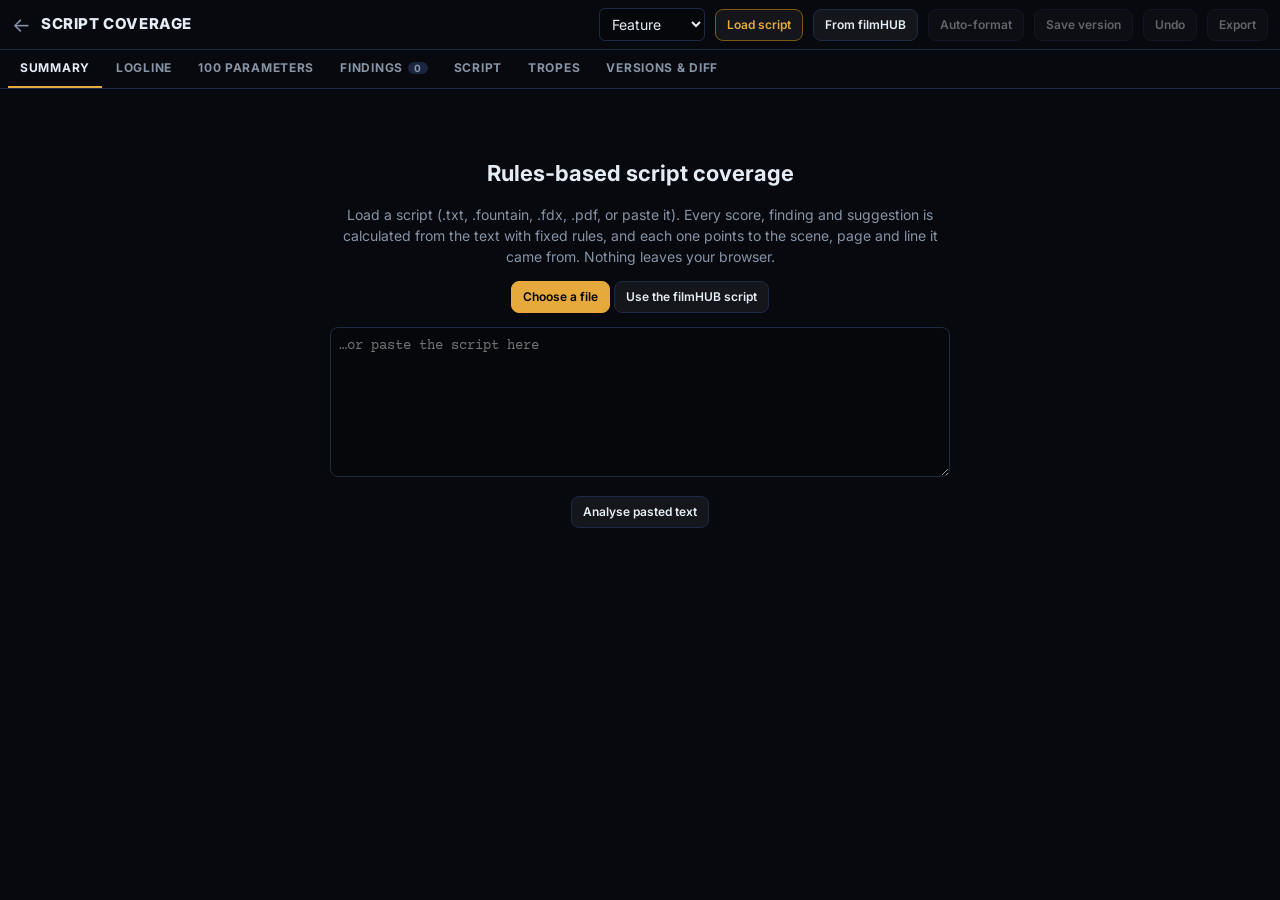
==== coverage.html @ 00e386cb "Coverage: auto-format a whole script from its markers, with preview and consistency check" ====
<!DOCTYPE html>
<html lang="en">
<head>
<meta charset="utf-8">
<meta name="viewport" content="width=device-width,initial-scale=1">
<title>Script Coverage</title>
<link rel="icon" type="image/svg+xml" href="favicon.svg">
<link rel="manifest" href="manifest.webmanifest"><meta name="theme-color" content="#05070B">
<link href="https://fonts.googleapis.com/css2?family=Courier+Prime:wght@400;700&family=IBM+Plex+Mono:wght@400;500;700&family=Inter:wght@400;500;600;700;800&display=swap" rel="stylesheet">
<style>
:root{--bg:#07090F;--p1:#0E1320;--p2:#131A2B;--line:#1F2A42;--tx:#E6ECF5;--mu:#8794A6;--ac:#E5A93C;--gd:#4ADE80;--bd:#F87171;--wn:#FBBF24;--bl:#60A5FA;--pu:#A78BFA}
*{box-sizing:border-box}html,body{margin:0;height:100%}
body{background:var(--bg);color:var(--tx);font:14px/1.5 Inter,system-ui,sans-serif;display:flex;flex-direction:column}
.mono{font-family:'IBM Plex Mono',monospace}
button,select,input,textarea{font:inherit;color:inherit}
header{display:flex;align-items:center;gap:10px;padding:8px 12px;border-bottom:1px solid var(--line);flex-wrap:wrap}
header a.back{color:var(--mu);text-decoration:none;font-size:20px;line-height:1}
header h1{font-size:15px;margin:0;font-weight:800;letter-spacing:.04em;text-transform:uppercase}
header h1 small{color:var(--mu);font-weight:500;margin-left:6px;text-transform:none;letter-spacing:0}
.sp{flex:1}
.btn{background:rgba(255,255,255,.05);border:1px solid var(--line);border-radius:8px;padding:6px 11px;cursor:pointer;font-size:12px;font-weight:600;white-space:nowrap}
.btn:hover{border-color:#34436a}.btn.g{border-color:#7a5a16;color:var(--ac)}.btn.p{background:var(--ac);color:#000;border-color:var(--ac)}.btn.sm{padding:3px 8px;font-size:11px}.btn:disabled{opacity:.4;cursor:default}
nav.tabs{display:flex;gap:2px;padding:0 8px;border-bottom:1px solid var(--line);overflow-x:auto;flex:0 0 auto}
nav.tabs button{background:none;border:0;border-bottom:2px solid transparent;padding:9px 12px;color:var(--mu);font-weight:700;font-size:12px;letter-spacing:.06em;text-transform:uppercase;cursor:pointer;white-space:nowrap}
nav.tabs button.on{color:var(--tx);border-color:var(--ac)}
nav.tabs .n{background:#1b2540;border-radius:9px;padding:0 6px;margin-left:5px;font-size:10px}
main{flex:1;min-height:0;overflow:auto;padding:14px;position:relative}
.wrap{max-width:1100px;margin:0 auto}
.card{background:var(--p1);border:1px solid var(--line);border-radius:12px;padding:14px;margin-bottom:12px}
.card h2{margin:0 0 8px;font-size:12px;letter-spacing:.12em;text-transform:uppercase;color:var(--mu)}
.card h3{margin:12px 0 4px;font-size:13px}
.grid2{display:grid;grid-template-columns:repeat(auto-fit,minmax(300px,1fr));gap:12px}
.big{font-size:64px;font-weight:900;line-height:1}
.chip{display:inline-block;border-radius:6px;padding:1px 7px;font-size:11px;font-weight:700;font-family:'IBM Plex Mono',monospace;background:#1b2540}
.sc{display:inline-block;min-width:34px;text-align:center;border-radius:6px;padding:1px 6px;font:700 12px 'IBM Plex Mono',monospace;color:#000}
.bar{height:8px;border-radius:4px;background:#1b2540;overflow:hidden;margin:4px 0}.bar i{display:block;height:100%}
.cat{display:grid;grid-template-columns:90px 1fr 38px;gap:8px;align-items:center;font-size:13px}
.cite{display:inline-block;margin:2px 4px 2px 0;padding:2px 8px;border:1px solid var(--line);border-radius:14px;background:#0a0f1c;color:var(--bl);font-size:11.5px;cursor:pointer;max-width:100%;text-align:left}
.cite:hover{border-color:var(--bl);background:#0f1730}
.cite b{font-family:'IBM Plex Mono',monospace;color:var(--ac);margin-right:5px}
.mu{color:var(--mu)}.sm{font-size:12px}
.row{padding:8px 0;border-top:1px solid var(--line)}.row:first-child{border:0}
.tip{border-left:3px solid var(--ac);padding:2px 0 2px 9px;margin:5px 0;color:#cbd5e1;font-size:13px}
.pill{display:inline-block;font-size:10px;font-weight:800;letter-spacing:.08em;text-transform:uppercase;border-radius:4px;padding:1px 6px;margin-right:6px}
.pill.fix{background:#14532d;color:#86efac}.pill.warn{background:#713f12;color:#fde68a}.pill.note{background:#1e3a5f;color:#bfdbfe}.pill.trope{background:#4c1d95;color:#ddd6fe}
.filters{display:flex;gap:6px;flex-wrap:wrap;margin-bottom:10px}
.filters button{background:#0E1320;border:1px solid var(--line);border-radius:14px;padding:3px 11px;font-size:12px;cursor:pointer}.filters button.on{background:var(--ac);color:#000;border-color:var(--ac)}
/* script view */
.sv{display:grid;grid-template-columns:200px minmax(0,1fr) 340px;gap:12px;height:100%}
.sv>div{min-height:0;overflow:auto}
.nav .it{display:block;width:100%;text-align:left;background:none;border:0;border-bottom:1px solid #151d33;padding:5px 6px;cursor:pointer;font-size:11px;color:var(--mu)}
.nav .it:hover,.nav .it.on{color:var(--tx);background:#0E1320}.nav .it b{color:var(--ac);font-family:'IBM Plex Mono',monospace;margin-right:5px}
.page{background:#0b0f19;border:1px solid var(--line);border-radius:8px;padding:18px 14px;font-family:'Courier Prime',monospace;font-size:13px;line-height:1.45}
.ln{padding:1px 4px;border-radius:3px;cursor:pointer;position:relative;white-space:pre-wrap;overflow-wrap:anywhere}
.ln:hover{background:#121a2e}
.ln.scn{font-weight:700;text-transform:uppercase;margin-top:16px}
.ln.chr{margin-left:34%;font-weight:700;text-transform:uppercase;margin-top:9px}
.ln.par{margin-left:26%;color:#9CA3AF;font-style:italic}.ln.dlg{margin:0 14% 0 20%}.ln.trn{text-align:right;font-weight:700;margin-top:8px}.ln.pbk{margin-top:9px}
.ln.i-fix{box-shadow:inset 3px 0 #4ade80}.ln.i-warn{box-shadow:inset 3px 0 #fbbf24}.ln.i-note{box-shadow:inset 3px 0 #60a5fa}.ln.i-trope{box-shadow:inset 3px 0 #a78bfa}
.ln.sel{background:#3a2d0b!important;outline:1px solid var(--ac)}
.ln .pg{position:absolute;right:2px;top:0;font:10px 'IBM Plex Mono',monospace;color:#3d4a68}
.panel{background:var(--p1);border:1px solid var(--line);border-radius:10px;padding:12px}
.panel h3{margin:0 0 4px}
textarea.ed{width:100%;min-height:70px;background:#05070B;border:1px solid var(--line);border-radius:6px;padding:7px;font-family:'Courier Prime',monospace;font-size:13px}
input.tx,select.tx{background:#05070B;border:1px solid var(--line);border-radius:6px;padding:6px 8px;width:100%}
.sug{border:1px solid var(--line);border-radius:8px;padding:8px;margin:6px 0;background:#0a0f1c}
.sug .pv{font:12px 'Courier Prime',monospace;margin:4px 0;color:#cbd5e1;white-space:pre-wrap}
del{background:#4c1519;color:#fecaca;text-decoration:line-through}ins{background:#14391f;color:#bbf7d0;text-decoration:none}
.dh{border:1px solid var(--line);border-radius:8px;margin:6px 0;background:#0a0f1c}.dh summary{cursor:pointer;padding:6px 10px;font-size:12px}
.dl2{font:12px 'Courier Prime',monospace;padding:1px 10px;white-space:pre-wrap}.dl2.a{background:#10301b}.dl2.r{background:#35161a}
.modal{position:fixed;inset:0;background:rgba(0,0,0,.65);z-index:60;display:flex;align-items:center;justify-content:center;padding:14px}.modal>div{background:var(--p1);border:1px solid var(--line);border-radius:12px;max-width:760px;width:100%;max-height:88vh;overflow:auto;padding:16px}
.toast{position:fixed;bottom:16px;left:50%;transform:translateX(-50%);background:#111827;border:1px solid var(--ac);padding:8px 14px;border-radius:8px;z-index:50;display:none}
.empty{max-width:620px;margin:6vh auto;text-align:center}
.empty textarea{width:100%;height:150px;background:#05070B;border:1px solid var(--line);border-radius:8px;padding:8px;font-family:'Courier Prime',monospace}
@media(max-width:1000px){.sv{grid-template-columns:minmax(0,1fr);height:auto}.sv>div{overflow:visible}.nav{display:none}.panel{position:sticky;bottom:0;max-height:55vh;overflow:auto;z-index:5}}
@media print{header,nav.tabs,.noprint{display:none!important}body{background:#fff;color:#000;display:block}main{overflow:visible}.card,.panel{background:#fff;border-color:#bbb}.mu{color:#555}}
</style>
</head>
<body>
<header>
  <a class="back" href="filmhub.html" title="Back to filmHUB">&#8592;</a>
  <h1>Script Coverage <small id="hTitle"></small></h1>
  <span class="sp"></span>
  <select id="fmtSel" class="tx" style="width:auto" title="Format for page-count and structure checks"><option value="FEATURE">Feature</option><option value="PILOT">TV pilot</option><option value="TV60">TV 60 min</option><option value="TV30">TV 30 min</option><option value="SHORT">Short</option></select>
  <button class="btn g" id="bLoad">Load script</button>
  <button class="btn" id="bHub">From filmHUB</button>
  <button class="btn" id="bFmt" disabled>Auto-format</button>
  <button class="btn" id="bSave" disabled>Save version</button>
  <button class="btn" id="bUndo" disabled>Undo</button>
  <button class="btn" id="bExp" disabled>Export</button>
  <input type="file" id="fIn" accept=".txt,.fountain,.fdx,.pdf,.json,.html,.htm" style="display:none">
</header>
<nav class="tabs" id="tabs"></nav>
<main id="main"></main>
<div class="toast" id="toast"></div>
<script src="lib/autotag.js"></script>
<script src="lib/screenplay.js"></script>
<script src="lib/cov-core.js"></script>
<script src="lib/cov-measures.js"></script>
<script src="lib/cov-tropes.js"></script>
<script src="lib/cov-params.js"></script>
<script src="lib/cov-report.js"></script>
<script src="lib/cov-diff.js"></script>
<script>
(function(){
'use strict';
var C=window.PHCov,U=C.util,$=function(i){return document.getElementById(i)};
var S={raw:'',R:null,tab:'summary',undo:[],versions:[],sel:null,sIdx:null,filter:{cat:'All',sev:'All'},dismissed:{},notes:[],diff:null,cmp:null,vA:'',vB:'',base:null};
var TABS=[['summary','Summary'],['logline','Logline'],['params','100 Parameters'],['findings','Findings'],['script','Script'],['tropes','Tropes'],['versions','Versions & diff']];
function esc(s){return String(s==null?'':s).replace(/[&<>"]/g,function(c){return {'&':'&amp;','<':'&lt;','>':'&gt;','"':'&quot;'}[c]})}
function toast(t){var e=$('toast');e.textContent=t;e.style.display='block';clearTimeout(toast.t);toast.t=setTimeout(function(){e.style.display='none'},2600)}
function col(s){if(s==null)return'#3d4a68';return s>=8?'#4ADE80':s>=7?'#A3E635':s>=6?'#FBBF24':s>=4?'#FB923C':'#F87171'}
function chip(s){return '<span class="sc" style="background:'+col(s)+'">'+(s==null?'n/a':(+s).toFixed(1))+'</span>'}
function ask(t){return window.prompt(t)}

/* ---------- storage: IndexedDB with in-memory fallback ---------- */
var DB=null,MEM=[];
function dbOpen(){return new Promise(function(res){try{var r=indexedDB.open('prohub_cov_v1',1);r.onupgradeneeded=function(){r.result.createObjectStore('v',{keyPath:'id'})};r.onsuccess=function(){DB=r.result;res()};r.onerror=function(){res()}}catch(e){res()}})}
function dbAll(){return new Promise(function(res){if(!DB)return res(MEM.slice());try{var q=DB.transaction('v').objectStore('v').getAll();q.onsuccess=function(){res(q.result||[])};q.onerror=function(){res([])}}catch(e){res([])}})}
function dbPut(o){return new Promise(function(res){if(!DB){MEM=MEM.filter(function(x){return x.id!==o.id}).concat([o]);return res()}try{var t=DB.transaction('v','readwrite');t.objectStore('v').put(o);t.oncomplete=res;t.onerror=res}catch(e){res()}})}
function dbDel(id){return new Promise(function(res){if(!DB){MEM=MEM.filter(function(x){return x.id!==id});return res()}try{var t=DB.transaction('v','readwrite');t.objectStore('v').delete(id);t.oncomplete=res;t.onerror=res}catch(e){res()}})}
function loadVersions(){return dbAll().then(function(a){S.versions=a.sort(function(x,y){return x.ts-y.ts});})}

/* ---------- running the analysis ---------- */
function analyze(raw,keepTab){
  S.raw=raw;$('main').innerHTML='<div class="empty mu">Reading the script…</div>';
  return new Promise(function(res){setTimeout(function(){
    try{S.R=C.analyze(raw,{format:$('fmtSel').value});}catch(e){console.error(e);$('main').innerHTML='<div class="empty"><b>Could not read this script.</b><div class="mu sm">'+esc(e.message)+'</div></div>';return res();}
    S.sel=null;S.sIdx=null;
    $('hTitle').textContent=S.R.m.meta.title||'';
    ['bSave','bExp','bFmt'].forEach(function(i){$(i).disabled=false});$('bUndo').disabled=!S.undo.length;
    tabs();render();res();
  },30)});
}
function tabs(){
  var R=S.R,nf=R?R.issues.filter(function(i){return i.sev!=='trope'&&!S.dismissed[key(i)]}).length:0;
  $('tabs').innerHTML=TABS.map(function(t){var n=t[0]==='findings'?'<span class="n">'+nf+'</span>':t[0]==='versions'&&S.versions.length?'<span class="n">'+S.versions.length+'</span>':'';return '<button data-t="'+t[0]+'" class="'+(S.tab===t[0]?'on':'')+'">'+t[1]+n+'</button>'}).join('');
  [].forEach.call($('tabs').querySelectorAll('button'),function(b){b.onclick=function(){S.tab=b.getAttribute('data-t');tabs();render()}});
}
function key(i){return i.rule+'|'+i.li+'|'+(i.q||'').slice(0,30)}

/* ---------- citations ---------- */
function locate(c){
  var m=S.R.m;if(c.li!=null&&m.lines[c.li])return c.li;
  var q=String(c.q||'').toLowerCase().replace(/[“”"]/g,'').replace(/…/g,'').slice(0,28).trim();
  var sc=c.si!=null?m.scenes[c.si]:null,pool=sc?sc.lines:m.lines;
  if(q.length>5)for(var i=0;i<pool.length;i++){if(pool[i].text.toLowerCase().indexOf(q)>=0)return pool[i].i}
  return sc&&sc.hli!=null?sc.hli:null;
}
function citeHtml(c,idx){
  var q=String(c.q||'');return '<button class="cite" data-c="'+idx+'"><b>Sc '+esc(c.sc)+' · p.'+esc(c.pg)+'</b>'+(q?'“'+esc(q.length>90?q.slice(0,88)+'…':q)+'”':'')+'</button>';
}
var CITES=[];
function cites(list){return (list||[]).map(function(c){CITES.push(c);return citeHtml(c,CITES.length-1)}).join('')}
function wireCites(root){[].forEach.call(root.querySelectorAll('.cite'),function(b){b.onclick=function(){var c=CITES[+b.getAttribute('data-c')];if(c.__issue)return goIssue(c.__issue);goto(locate(c),null,c)}})}

/* ---------- render dispatch ---------- */
function render(){
  CITES=[];var R=S.R,main=$('main');
  if(!R){main.innerHTML=emptyHtml();wireEmpty();return}
  main.style.padding=S.tab==='script'?'10px':'14px';
  var h='<div class="wrap">';
  ({summary:sSummary,logline:sLogline,params:sParams,findings:sFindings,script:sScript,tropes:sTropes,versions:sVersions})[S.tab](main);
  wireCites(main);
}
function emptyHtml(){return '<div class="empty"><h2 style="font-size:22px;margin:0 0 6px">Rules-based script coverage</h2><p class="mu">Load a script (.txt, .fountain, .fdx, .pdf, or paste it). Every score, finding and suggestion is calculated from the text with fixed rules, and each one points to the scene, page and line it came from. Nothing leaves your browser.</p><p><button class="btn p" id="eLoad">Choose a file</button> <button class="btn" id="eHub">Use the filmHUB script</button></p><textarea id="ePaste" placeholder="…or paste the script here"></textarea><p><button class="btn" id="ePasteGo">Analyse pasted text</button></p></div>'}
function wireEmpty(){var a=$('eLoad');if(!a)return;a.onclick=function(){$('fIn').click()};$('eHub').onclick=fromHub;$('ePasteGo').onclick=function(){var t=$('ePaste').value;if(t.trim().length<200)return toast('Paste more of the script first');S.undo=[];analyze(t)}}

/* ---------- SUMMARY ---------- */
function sSummary(main){
  var R=S.R,m=R.m,st=R.stats,h='<div class="wrap">';
  h+='<div class="card"><div class="grid2"><div><div class="mu sm mono">OVERALL (1–10)</div><div class="big" style="color:'+col(R.overall)+'">'+R.overall.toFixed(1)+'</div><div style="font-size:18px;font-weight:800">'+esc(R.band)+' · '+esc(R.verdict)+'</div><div class="mu sm" style="margin-top:6px">Scored on a 1–10 scale in five categories (the layout borrows the idea of Black List scoring, but the bands and rules here are this tool’s own). Craft, emotional engagement and theme adjust the overall by '+(R.overallParts.mod>=0?'+':'')+R.overallParts.mod+'. Measures are indicative: rules read the page, not the performance.</div></div><div>';
  ['Premise','Plot','Character','Dialogue','Setting'].forEach(function(k){var s=R.cats[k].score;h+='<div class="cat"><span>'+k+'</span><div class="bar"><i style="width:'+(s?s*10:0)+'%;background:'+col(s)+'"></i></div>'+chip(s)+'</div>'});
  h+='<div class="mu sm mono" style="margin-top:8px">'+['CRAFT','EMOT','THEME'].map(function(k){var a=R.axes[k];return a.label+' '+(a.score==null?'n/a':a.score.toFixed(1))}).join(' · ')+'</div></div></div></div>';
  h+='<div class="card"><h2>Overall summary</h2>'+R.summary.map(function(p){return '<p style="margin:0 0 9px">'+esc(p)+'</p>'}).join('')+'<div class="mu sm mono">'+st.pages+' pp · '+st.scenes+' scenes · '+st.speaking+' speaking roles · dialogue '+Math.round(st.dialogueShare*100)+'% · '+st.locations+' locations · night '+Math.round(st.nightShare*100)+'% · interior '+Math.round(st.intShare*100)+'%</div></div>';
  h+='<div class="grid2"><div class="card"><h2>Strengths</h2>'+(R.sw.strengths.map(swHtml).join('')||'<div class="mu">No parameter scored 7.5 or above.</div>')+'</div><div class="card"><h2>Weaknesses</h2>'+(R.sw.weaknesses.map(swHtml).join('')||'<div class="mu">No parameter scored 5.5 or below.</div>')+'</div></div>';
  h+='<div class="card"><h2>Layered notes by category</h2>';
  ['Premise','Plot','Character','Dialogue','Setting'].forEach(function(k){var L=R.layers[k];h+='<h3>'+k+' '+chip(L.score)+'</h3>';
    L.observe.forEach(function(t){h+='<div class="sm" style="margin:3px 0">• '+esc(t)+'</div>'});
    L.works.forEach(function(w){h+='<div class="sm" style="margin:5px 0"><span class="pill fix">works</span><b>'+esc(w.name)+'</b> '+chip(w.s)+' '+esc(w.text)+'<div>'+cites(w.cites)+'</div></div>'});
    L.strains.forEach(function(w){h+='<div class="sm" style="margin:5px 0"><span class="pill warn">strains</span><b>'+esc(w.name)+'</b> '+chip(w.s)+' '+esc(w.text)+'<div>'+cites(w.cites)+'</div></div>'});
    L.tryThis.forEach(function(t){h+='<div class="tip">Try: '+esc(t.text)+'</div>'});});
  h+='</div>';
  if(R.quotes.length)h+='<div class="card"><h2>Lines worth protecting</h2>'+R.quotes.map(function(q){CITES.push({si:q.si,sc:q.sc,pg:q.pg,q:q.txt,li:q.li});return '<button class="cite" data-c="'+(CITES.length-1)+'"><b>'+esc(U.title(q.ch))+' · Sc '+q.sc+'</b>“'+esc(q.txt)+'”</button>'}).join('')+'</div>';
  h+='<div class="card"><h2>Production read</h2><div class="sm">'+esc(R.Q.tier)+' · complexity '+R.Q.score+'/100 · '+R.Q.cast+' speaking roles · night '+Math.round(R.Q.night*100)+'% · exterior '+Math.round(R.Q.ext*100)+'%</div><div class="sm mu" style="margin-top:6px">Content tier (estimate from language, violence and sexual content): <b>'+esc(R.K.tier)+'</b>. '+esc(R.K.note||'')+'</div></div></div>';
  main.innerHTML=h;
}
function swHtml(x){return '<div class="row"><div><b>'+esc(x.name)+'</b> '+chip(x.s)+' <span class="mu sm mono">'+x.id+'</span></div><div class="sm">'+esc(x.ev)+'</div><div>'+cites(x.cites)+'</div>'+(x.advice&&x.s<6?'<div class="tip">'+esc(x.advice)+'</div>':'')+'</div>'}

/* ---------- LOGLINE ---------- */
function sLogline(main){
  var R=S.R,L=R.logline,sl=L.slots,h='<div class="wrap"><div class="card"><h2>Logline suggester</h2><div class="mu sm">Built from what the script actually says: the lead’s introduction, the goal verbs in the lead’s first-half dialogue, the stakes language, and the setting in the headings. Edit any slot and the options rebuild.</div>';
  h+='<div class="grid2" style="margin-top:10px">';
  [['protag','Lead (describe, don’t name)'],['goal','What they must do'],['stakes','What happens if they fail'],['setting','Setting / time'],['opposition','Opposing force']].forEach(function(f){h+='<label class="sm"><span class="mu">'+f[1]+'</span><input class="tx ls" data-k="'+f[0]+'" value="'+esc(sl[f[0]]||'')+'"></label>'});
  h+='</div>';
  if(sl.goalCands&&sl.goalCands.length){h+='<div class="sm mu" style="margin-top:8px">Goals the lead states in act one (click to use, or open the line):</div>';sl.goalCands.forEach(function(g){h+='<button class="btn sm gc" data-g="'+esc(g.ph)+'">'+esc(g.ph)+'</button> <button class="cite" data-c="'+(CITES.push(g.hit)-1)+'"><b>Sc '+g.hit.sc+' · p.'+g.hit.pg+'</b>“'+esc(g.hit.q)+'”</button> '})}
  if(sl.stakesCands&&sl.stakesCands.length){h+='<div class="sm mu" style="margin-top:8px">Stakes language found:</div>';sl.stakesCands.forEach(function(g){h+='<button class="btn sm sk" data-g="'+esc(g.ph)+'">'+esc(g.ph)+'</button> <button class="cite" data-c="'+(CITES.push(g.hit)-1)+'"><b>Sc '+g.hit.sc+' · p.'+g.hit.pg+'</b>“'+esc(g.hit.q)+'”</button> '})}
  h+='</div><div id="llOpts">'+llOpts(L)+'</div>';
  h+='<div class="card"><h2>Check your own logline</h2><textarea class="ed" id="myLL" placeholder="Paste or write a logline to test it against the checklist"></textarea><div id="myChecks"></div></div></div>';
  main.innerHTML=h;
  [].forEach.call(main.querySelectorAll('.ls'),function(i){i.oninput=function(){sl[i.getAttribute('data-k')]=i.value;var r=C.loglineFrom(sl,R.m,R.X);R.logline=r;$('llOpts').innerHTML=llOpts(r);wireLL()}});
  [].forEach.call(main.querySelectorAll('.gc'),function(b){b.onclick=function(){sl.goal=b.getAttribute('data-g');sLogline(main);wireCites(main)}});
  [].forEach.call(main.querySelectorAll('.sk'),function(b){b.onclick=function(){sl.stakes=b.getAttribute('data-g');sLogline(main);wireCites(main)}});
  $('myLL').oninput=function(){var c=C.checkLogline($('myLL').value,R.m,R.X,sl);$('myChecks').innerHTML=checks(c)};wireLL();
}
function checks(c){return '<div style="margin-top:6px">'+c.map(function(x){return '<div class="sm">'+(x.ok?'<span style="color:var(--gd)">✔</span>':'<span style="color:var(--bd)">✘</span>')+' '+esc(x.label)+(x.note?' <span class="mu">— '+esc(x.note)+'</span>':'')+'</div>'}).join('')+'</div>'}
function llOpts(L){return L.options.map(function(o,i){var ok=o.checks||C.checkLogline(o.text,S.R.m,S.R.X,L.slots);return '<div class="card"><span class="pill note">'+esc(o.label)+'</span> <span class="mu sm">'+o.words+' words</span><div style="font-size:16px;margin:6px 0">'+esc(o.text)+'</div>'+checks(ok)+'<button class="btn sm cp" data-i="'+i+'">Copy</button></div>'}).join('')}
function wireLL(){[].forEach.call(document.querySelectorAll('.cp'),function(b){b.onclick=function(){var t=S.R.logline.options[+b.getAttribute('data-i')].text;try{navigator.clipboard.writeText(t);toast('Copied')}catch(e){prompt('Copy:',t)}}})}

/* ---------- PARAMETERS ---------- */
function sParams(main){
  var R=S.R,h='<div class="wrap"><div class="mu sm" style="margin-bottom:8px">All 100 coverage parameters. A score of n/a means the rules cannot measure it from the page (market, rights, or format-specific), and it is left out of every average instead of being given a made-up score. Click a citation to open the line.</div>';
  Object.keys(R.axes).forEach(function(k){var a=R.axes[k];h+='<details class="card" '+(k==='CHAR'||k==='PLOT'?'open':'')+'><summary style="cursor:pointer"><b style="color:'+a.color+'">'+esc(a.label)+'</b> '+chip(a.score)+' <span class="mu sm">'+a.n+' of '+a.of+' measured</span></summary>';
    a.params.forEach(function(p){h+='<div class="row"><div><span class="mu sm mono">'+p.id+'</span> <b>'+esc(p.name)+'</b> '+chip(p.s)+'</div><div class="sm">'+esc(p.ev)+'</div><div>'+cites(p.cites.slice(0,6))+'</div>'+(p.s!=null&&p.s<6.5&&C.advice(p)?'<div class="tip">'+esc(C.advice(p))+'</div>':'')+'</div>'});
    h+='</details>'});
  main.innerHTML=h+'</div>';
}

/* ---------- FINDINGS ---------- */
function sFindings(main){
  var R=S.R,all=R.issues.filter(function(i){return !S.dismissed[key(i)]}),cats=['All'].concat(Object.keys(all.reduce(function(a,i){a[i.cat]=1;return a},{}))),sevs=['All','fix','warn','note','trope'];
  var f=all.filter(function(i){return (S.filter.cat==='All'||i.cat===S.filter.cat)&&(S.filter.sev==='All'||i.sev===S.filter.sev)});
  var h='<div class="wrap"><div class="filters">'+cats.map(function(c){return '<button data-f="cat" data-v="'+esc(c)+'" class="'+(S.filter.cat===c?'on':'')+'">'+esc(c)+(c==='All'?' '+all.length:' '+all.filter(function(i){return i.cat===c}).length)+'</button>'}).join('')+'</div><div class="filters">'+sevs.map(function(c){return '<button data-f="sev" data-v="'+c+'" class="'+(S.filter.sev===c?'on':'')+'">'+({All:'All severities',fix:'Certain fixes',warn:'Should look at',note:'Notes',trope:'Familiar devices'})[c]+'</button>'}).join('')+'<span class="sp"></span>'+(all.some(function(i){return i.sev==='fix'&&i.sug[0]&&i.sug[0].op})?'<button class="btn g" id="applyAll">Apply all certain fixes ('+all.filter(function(i){return i.sev==='fix'&&i.sug[0]&&i.sug[0].op}).length+')</button>':'')+'</div>';
  h+='<div class="mu sm" style="margin-bottom:6px">'+f.length+' shown. Click a finding to open it in the script with suggestions.</div>';
  f.slice(0,400).forEach(function(i){var idx=CITES.push({__issue:i.id})-1;h+='<div class="card" style="padding:9px 12px;cursor:pointer" data-i="'+i.id+'"><span class="pill '+i.sev+'">'+({fix:'fix',warn:'check',note:'note',trope:'device'})[i.sev]+'</span><b>'+esc(i.name)+'</b> <span class="mu sm mono">'+esc(i.rule)+(i.sc!==''?' · Sc '+esc(i.sc):'')+(i.pg?' · p.'+i.pg:'')+'</span><div class="sm">'+esc(i.msg)+'</div>'+(i.q?'<div class="sm mono mu">“'+esc(String(i.q).slice(0,140))+'”</div>':'')+'</div>'});
  if(f.length>400)h+='<div class="mu sm">Showing the first 400. Use the filters to narrow the list.</div>';
  main.innerHTML=h+'</div>';
  [].forEach.call(main.querySelectorAll('[data-f]'),function(b){b.onclick=function(){S.filter[b.getAttribute('data-f')]=b.getAttribute('data-v');render()}});
  [].forEach.call(main.querySelectorAll('[data-i]'),function(b){b.onclick=function(){goIssue(b.getAttribute('data-i'))}});
  var aa=$('applyAll');if(aa)aa.onclick=function(){var ops=all.filter(function(i){return i.sev==='fix'&&i.sug[0]&&i.sug[0].op}).map(function(i){return i.sug[0].op});commit(ops,'Applied '+ops.length+' mechanical fixes')};
}

/* ---------- SCRIPT VIEW ---------- */
var TYC={'scene-heading':'scn',character:'chr',parenthetical:'par',dialogue:'dlg',transition:'trn',action:''};
function sScript(main){
  var R=S.R,m=R.m,byLi={};
  R.issues.forEach(function(i){if(i.li!=null&&!S.dismissed[key(i)]){(byLi[i.li]=byLi[i.li]||[]).push(i)}});S.byLi=byLi;
  var nav='<div class="nav card" style="padding:4px">'+R.sceneIndex.map(function(s){return '<button class="it" data-li="'+(m.scenes[s.idx].hli!=null?m.scenes[s.idx].hli:'')+'"><b>'+esc(s.num)+'</b>'+esc(s.heading)+' <span class="mu">p'+s.pg+'</span></button>'}).join('')+'</div>';
  var rows=m.lines.map(function(l,i){var is=byLi[i],sev=is?(is.some(function(x){return x.sev==='fix'})?'fix':is.some(function(x){return x.sev==='warn'})?'warn':is.some(function(x){return x.sev==='note'})?'note':'trope'):'';
    return '<div class="ln '+(TYC[l.type]||'')+(l.pb&&l.type==='action'?' pbk':'')+(sev?' i-'+sev:'')+(S.sel===i?' sel':'')+'" data-i="'+i+'" id="L'+i+'">'+esc(l.text)+'</div>'}).join('');
  main.innerHTML='<div class="sv">'+nav+'<div id="svc"><div class="page">'+rows+'</div></div><div id="svp"></div></div>';
  [].forEach.call(main.querySelectorAll('.nav .it'),function(b){b.onclick=function(){var li=b.getAttribute('data-li');if(li!=='')goto(+li)}});
  $('svc').onclick=function(e){var t=e.target.closest('.ln');if(t)select(+t.getAttribute('data-i'))};
  if(S.sel!=null)select(S.sel,true);else $('svp').innerHTML='<div class="panel mu sm">Click any line, or any citation or finding anywhere in the report, to see what the rules found and what you could try. Green marks are certain mechanical fixes, amber are things worth a look, blue are notes, purple are familiar devices.</div>';
}
function goto(li,issueId,cite){
  if(li==null){toast('That spot is not a single line; showing the scene');}
  S.cite=cite||null;
  if(S.tab==='script'&&$('svc')&&li!=null){S.sel=li;select(li);return}
  S.sel=li;S.tab='script';tabs();render();
  var e=li!=null&&$('L'+li);if(e)e.scrollIntoView({block:'center'});
}
function goIssue(id){var i=S.R.issues.filter(function(x){return x.id===id})[0];if(!i)return;S.focusIssue=id;goto(i.li)}
function select(li,noScroll){
  S.sel=li;[].forEach.call(document.querySelectorAll('.ln.sel'),function(e){e.classList.remove('sel')});var el=$('L'+li);if(el){el.classList.add('sel');if(!noScroll){var sv=$('svc');if(sv&&sv.scrollHeight>sv.clientHeight+4){var er=el.getBoundingClientRect(),cr=sv.getBoundingClientRect();sv.scrollTop+=er.top-cr.top-sv.clientHeight/3}else el.scrollIntoView({block:'center'})}}
  var R=S.R,m=R.m,l=m.lines[li],is=(S.byLi&&S.byLi[li]||[]).slice();
  if(S.focusIssue){is.sort(function(a,b){return a.id===S.focusIssue?-1:b.id===S.focusIssue?1:0});S.focusIssue=null}
  var sc=null;m.scenes.forEach(function(s){if(s.lines.indexOf(l)>=0)sc=s});
  var h='<div class="panel"><div class="mu sm mono">Line '+(li+1)+(sc?' · Sc '+esc(sc.num)+' · p.'+(Math.floor(sc.pg0)+1):'')+' · '+esc(l.type)+'</div>';
  h+='<h3>Edit this line</h3><textarea class="ed" id="lnEd">'+esc(l.text)+'</textarea><div style="display:flex;gap:6px;margin:5px 0;flex-wrap:wrap"><button class="btn sm p" id="lnSave">Save change</button><button class="btn sm" id="lnDel">Delete line</button><button class="btn sm" id="lnPb">Start new paragraph here</button><button class="btn sm" id="lnNote">Add to writer’s notes</button></div>';
  if(!is.length)h+='<div class="mu sm">No rule fired on this line. Citations that point here appear under “Why this line”.</div>';
  is.forEach(function(i){h+='<div class="sug" data-id="'+i.id+'"><span class="pill '+i.sev+'">'+i.sev+'</span><b>'+esc(i.name)+'</b> <span class="mu sm mono">'+esc(i.rule)+'</span><div class="sm">'+esc(i.msg)+'</div>';
    i.sug.forEach(function(s,k){if(s.op){var pv=preview(s.op,l);h+='<div class="sug" style="background:#0E1320"><div class="sm">'+esc(s.label)+'</div>'+(pv?'<div class="pv">'+pv+'</div>':'')+(s.editable?'<input class="tx" data-ed="'+i.id+'-'+k+'" value="A beat." style="margin:4px 0">':'')+'<button class="btn sm p ap" data-id="'+i.id+'" data-k="'+k+'">Apply</button></div>'}else h+='<div class="tip">'+esc(s.label)+'</div>'});
    h+='<div style="display:flex;gap:6px"><button class="btn sm dm" data-id="'+i.id+'">Dismiss</button><button class="btn sm nt" data-id="'+i.id+'">Add to notes</button></div></div>'});
  if(S.cite)h+='<div class="sug"><b>Why this line</b><div class="sm mu">'+esc(S.cite.q||'')+'</div></div>';
  h+='</div>';$('svp').innerHTML=h;
  $('lnSave').onclick=function(){var t=$('lnEd').value;if(t===l.text)return toast('No change');commit([{t:'rep',li:li,start:0,end:l.text.length,to:t}],'Edited line '+(li+1))};
  $('lnDel').onclick=function(){commit([{t:'del',li:li}],'Deleted line '+(li+1))};
  $('lnPb').onclick=function(){commit([{t:'pb',li:li}],'Paragraph break added')};
  $('lnNote').onclick=function(){addNote({text:'Line '+(li+1)+': “'+l.text.slice(0,140)+'”',sc:sc?sc.num:''})};
  [].forEach.call(document.querySelectorAll('.ap'),function(b){b.onclick=function(){var i=R.issues.filter(function(x){return x.id===b.getAttribute('data-id')})[0],s=i.sug[+b.getAttribute('data-k')],op=JSON.parse(JSON.stringify(s.op));var ed=document.querySelector('[data-ed="'+i.id+'-'+b.getAttribute('data-k')+'"]');if(ed&&op.t==='split')op.beat=ed.value;commit([op],i.name+': applied')}});
  [].forEach.call(document.querySelectorAll('.dm'),function(b){b.onclick=function(){var i=R.issues.filter(function(x){return x.id===b.getAttribute('data-id')})[0];S.dismissed[key(i)]=1;tabs();render()}});
  [].forEach.call(document.querySelectorAll('.nt'),function(b){b.onclick=function(){var i=R.issues.filter(function(x){return x.id===b.getAttribute('data-id')})[0];addNote({text:i.name+' (Sc '+i.sc+', p.'+i.pg+'): '+i.msg+(i.q?' “'+String(i.q).slice(0,120)+'”':'')+(i.sug.length?' → '+i.sug[0].label:''),sc:i.sc})}});
}
function preview(op,l){
  if(op.t==='rep'){var t=l.text,a=t.slice(0,op.start),mid=t.slice(op.start,op.end),b=t.slice(op.end);return esc(a.slice(-40))+(mid?'<del>'+esc(mid)+'</del>':'')+(op.to?'<ins>'+esc(op.to)+'</ins>':'')+esc(b.slice(0,40))}
  if(op.t==='del'||op.t==='delspeech')return '<del>'+esc(l.text)+'</del>';
  if(op.t==='pb')return '<ins>¶ new paragraph</ins> '+esc(l.text.slice(0,60));
  if(op.t==='split')return esc(l.text.slice(0,40))+'… <ins>[beat] '+esc(op.name)+' (CONT’D)</ins>';
  if(op.t==='multi')return '<ins>'+op.ops.length+' edits across the script</ins>';
  return '';
}
function addNote(n){S.notes.push(n);toast('Added to writer’s notes ('+S.notes.length+')')}

/* ---------- applying edits ---------- */
function commit(ops,msg){
  if(!ops.length)return;S.undo.push(S.raw);if(S.undo.length>30)S.undo.shift();
  var R=S.R,lines=C.applyOps(R.m.lines,ops),raw=C.serialize(lines,R.m.meta);
  var tab=S.tab,keep=S.sel;analyze(raw).then(function(){S.tab=tab;tabs();toast(msg);if(tab==='script'){render()}else render()});
}
function undo(){if(!S.undo.length)return;var r=S.undo.pop();analyze(r).then(function(){toast('Undone')})}

/* ---------- TROPES ---------- */
function sTropes(main){
  var R=S.R,h='<div class="wrap"><div class="mu sm" style="margin-bottom:8px">Tropes are shown in three groups. <b>Clichés</b> are worn choices worth challenging; <b>conventions</b> are structures the genre expects; <b>devices</b> are techniques that are neither good nor bad on their own. Each lists the instances found.</div>';
  var groups={cliche:'Familiar clichés',convention:'Genre conventions',device:'Devices and techniques'};
  Object.keys(groups).forEach(function(k){var xs=R.T.filter(function(t){return t.kind===k});h+='<div class="card"><h2>'+groups[k]+' ('+xs.length+')</h2>'+(xs.map(function(t){return '<div class="row"><b>'+esc(t.name)+'</b> <span class="chip">'+t.n+'×</span> <span class="mu sm">'+esc(t.family||'')+'</span><div class="tip">'+esc(t.tip)+'</div><div>'+cites(t.hits.slice(0,8))+'</div></div>'}).join('')||'<div class="mu sm">None detected.</div>')+'</div>'});
  var g=R.G;h+='<div class="card"><h2>Genre fingerprint</h2>'+g.slice(0,6).map(function(x){return '<div class="cat"><span class="sm">'+esc(C.LEX.genreName[x.g])+'</span><div class="bar"><i style="width:'+Math.round(x.share*100*2)+'%;background:#60A5FA"></i></div><span class="mono sm">'+Math.round(x.share*100)+'%</span></div>'}).join('')+'</div>';
  main.innerHTML=h+'</div>';
}

/* ---------- VERSIONS ---------- */
function sVersions(main){
  var vs=S.versions,h='<div class="wrap"><div class="card"><h2>Saved versions</h2><div class="mu sm">Versions are stored in this browser only. Save a version before a big rewrite, then compare any two to get a scene-by-scene diff, a change log and a score comparison.</div><div style="margin:8px 0"><button class="btn g" id="vSave">Save current as version</button> <button class="btn" id="vImport">Add a file as a version</button></div>';
  if(!vs.length)h+='<div class="mu sm">No versions saved yet.</div>';
  vs.forEach(function(v){h+='<div class="row" style="display:flex;gap:8px;align-items:center;flex-wrap:wrap"><div style="flex:1;min-width:200px"><b>'+esc(v.name)+'</b> <span class="mu sm">'+new Date(v.ts).toLocaleString()+'</span><div class="sm mu">'+esc(v.note||'')+' '+(v.score!=null?'· overall '+v.score:'')+' · '+v.pages+' pp</div></div><button class="btn sm vr" data-id="'+v.id+'">Open</button><button class="btn sm vd" data-id="'+v.id+'">Delete</button></div>'});
  h+='</div><div class="card"><h2>Compare</h2><div class="grid2"><label class="sm mu">Older (A)<select class="tx" id="vA">'+vOpts(S.vA)+'</select></label><label class="sm mu">Newer (B)<select class="tx" id="vB">'+vOpts(S.vB,true)+'</select></label></div><p><button class="btn p" id="vGo">Compare versions</button></p></div><div id="vOut"></div>';
  main.innerHTML=h+'</div>';
  $('vSave').onclick=saveVersion;$('vImport').onclick=function(){S.importVer=true;$('fIn').click()};
  [].forEach.call(main.querySelectorAll('.vr'),function(b){b.onclick=function(){var v=S.versions.filter(function(x){return x.id===b.getAttribute('data-id')})[0];S.undo.push(S.raw);analyze(v.raw).then(function(){S.tab='summary';tabs();render()})}});
  [].forEach.call(main.querySelectorAll('.vd'),function(b){b.onclick=function(){if(!confirm('Delete this saved version?'))return;dbDel(b.getAttribute('data-id')).then(loadVersions).then(function(){tabs();render()})}});
  $('vGo').onclick=function(){S.vA=$('vA').value;S.vB=$('vB').value;runCompare()};
  if(S.cmp)showCompare();
}
function vOpts(sel,cur){var last=S.versions.length?S.versions[S.versions.length-1].id:'__cur';var want=sel||(cur?'__cur':last);return S.versions.map(function(v){return '<option value="'+v.id+'"'+(v.id===want?' selected':'')+'>'+esc(v.name)+' — '+new Date(v.ts).toLocaleDateString()+'</option>'}).join('')+'<option value="__cur"'+(want==='__cur'?' selected':'')+'>Current working copy</option>'}
function rawOf(id){return id==='__cur'||!id?S.raw:S.versions.filter(function(v){return v.id===id})[0].raw}
function runCompare(){
  var a=rawOf(S.vA),b=rawOf(S.vB);if(a===b)return toast('Those two are identical');
  $('vOut').innerHTML='<div class="card mu">Comparing…</div>';
  setTimeout(function(){var o={format:$('fmtSel').value};S.diff=C.diff(a,b,o);S.cmp=C.compareReports(C.analyze(a,o),C.analyze(b,o));showCompare()},30);
}
function showCompare(){
  var D=S.diff,P=S.cmp,T=D.totals,h='';if(!$('vOut'))return;
  h+='<div class="card"><h2>Score comparison</h2><div class="grid2"><div><div class="mu sm mono">OVERALL</div><div style="font-size:34px;font-weight:900">'+P.overall[0].toFixed(1)+' → <span style="color:'+col(P.overall[1])+'">'+P.overall[1].toFixed(1)+'</span></div></div><div>'+Object.keys(P.cats).map(function(k){var d=P.cats[k];return '<div class="cat"><span>'+k+'</span><span class="mono sm">'+(d[0]==null?'n/a':d[0])+' → '+(d[1]==null?'n/a':d[1])+'</span><span></span></div>'}).join('')+'</div></div>'+P.text.map(function(t){return '<div class="sm" style="margin-top:4px">• '+esc(t)+'</div>'}).join('')+'</div>';
  h+='<div class="card"><h2>Change log</h2>'+D.log.map(function(x){return '<div class="sm" style="padding:3px 0;border-top:1px solid var(--line)"><span class="pill '+(x.kind==='added'?'fix':x.kind==='removed'?'warn':'note')+'">'+x.kind+'</span>'+esc(x.text)+'</div>'}).join('')+'<p><button class="btn sm" id="logDl">Download change log</button></p></div>';
  h+='<div class="card"><h2>Scene-by-scene diff</h2><div class="filters"><button data-d="chg" class="on">Changed only</button><button data-d="all">All scenes</button></div><div id="dScenes"></div></div>';
  $('vOut').innerHTML=h;
  var mode='chg';function draw(){$('dScenes').innerHTML=D.scenes.filter(function(s){return mode==='all'||(s.status!=='same'&&s.status!=='renumbered')}).map(function(s){
    var title=(s.bnum!=null?'Sc '+s.bnum:'Sc '+s.anum)+' '+esc((s.b||s.a).heading)+' <span class="pill '+(s.status==='added'?'fix':s.status==='removed'?'warn':'note')+'">'+s.status+'</span><span class="mu sm">+'+s.stats.wAdd+' / -'+s.stats.wDel+' words</span>';
    var lines=s.hunks.filter(function(x){return mode==='all'||x.op!=='='||false}).map(function(x){if(x.op==='=')return '<div class="dl2 mu">'+esc(x.b)+'</div>';if(x.op==='+')return '<div class="dl2 a">+ '+esc(x.b)+'</div>';if(x.op==='-')return '<div class="dl2 r">- '+esc(x.a)+'</div>';return '<div class="dl2">~ '+x.words.map(function(w){return w[0]==='+'?'<ins>'+esc(w[1])+'</ins>':w[0]==='-'?'<del>'+esc(w[1])+'</del>':esc(w[1])}).join('')+'</div>'}).join('');
    return '<details class="dh"><summary>'+title+'</summary>'+lines+'</details>'}).join('')||'<div class="mu sm">No changes.</div>'}
  draw();[].forEach.call($('vOut').querySelectorAll('[data-d]'),function(b){b.onclick=function(){mode=b.getAttribute('data-d');[].forEach.call($('vOut').querySelectorAll('[data-d]'),function(x){x.classList.toggle('on',x===b)});draw()}});
  $('logDl').onclick=function(){dl('change-log.txt',D.log.map(function(x){return x.text}).join('\n')+'\n\n'+P.text.join('\n'))};
}
function saveVersion(){
  var name=ask('Name this version (e.g. Draft 3, after notes):');if(!name)return;var note=ask('Optional note:')||'';
  var v={id:'v'+Date.now(),name:name,note:note,ts:Date.now(),raw:S.raw,score:S.R.overall,pages:Math.round(S.R.m.pages*10)/10};
  dbPut(v).then(loadVersions).then(function(){toast('Version saved');tabs();if(S.tab==='versions')render()});
}

/* ---------- loading / exporting ---------- */
function dl(name,text,type){var a=document.createElement('a');a.href=URL.createObjectURL(new Blob([text],{type:type||'text/plain'}));a.download=name;document.body.appendChild(a);a.click();setTimeout(function(){URL.revokeObjectURL(a.href);a.remove()},500)}
function fromHub(){
  try{var ms=JSON.parse(localStorage.getItem('prehub_master_v1')||'null');if(ms&&ms.lines&&ms.lines.length){var lines=ms.lines.map(function(l){return {type:PHScript.normType(l.type),text:String(l.text||'')}});var pr={};try{pr=JSON.parse(localStorage.getItem('prehub_v3')||'{}')}catch(e){}S.undo=[];return analyze(C.serialize(lines,{title:pr.projectName||''}))}}catch(e){}
  toast('No script found in filmHUB on this device yet');
}
$('bLoad').onclick=function(){S.importVer=false;$('fIn').click()};$('bHub').onclick=fromHub;$('bSave').onclick=saveVersion;$('bUndo').onclick=undo;
$('fmtSel').onchange=function(){if(S.raw)analyze(S.raw)};
$('fIn').onchange=function(){var f=this.files[0];this.value='';if(!f)return;
  var r=/\.html?$/i.test(f.name)?f.text():PHScript.readFile(f);
  Promise.resolve(r).then(function(t){if(typeof t!=='string')t=String(t||'');
    if(S.importVer){var v={id:'v'+Date.now(),name:f.name.replace(/\.[^.]+$/,''),note:'imported file',ts:Date.now(),raw:t,score:null,pages:0};
      var m=C.model(t);v.pages=Math.round(m.pages*10)/10;S.importVer=false;return dbPut(v).then(loadVersions).then(function(){toast('Added as a version');tabs();render()})}
    S.undo=[];return analyze(t)}).catch(function(e){toast(e&&e.message?e.message:'Could not read that file')})};
$('bExp').onclick=function(){
  var R=S.R,t=(R.m.meta.title||'script').replace(/[^\w]+/g,'_');
  var opts=[['Revised script (.fountain)',function(){dl(t+'_revised.fountain',C.serialize(R.m.lines.map(function(l){return l}),R.m.meta,{fountain:true}))}],['Revised script (.txt)',function(){dl(t+'_revised.txt',S.raw)}],['Coverage report (print / PDF)',function(){S.tab='summary';tabs();render();setTimeout(function(){window.print()},200)}],['Writer’s notes (.txt)',function(){if(!S.notes.length)return toast('No notes yet. Use “Add to notes” on findings');dl(t+'_notes.txt',S.notes.map(function(n,i){return (i+1)+'. '+n.text}).join('\n\n'))}],['Findings list (.csv)',function(){var rows=[['rule','category','severity','scene','page','message','quote']].concat(R.issues.map(function(i){return [i.rule,i.cat,i.sev,i.sc,i.pg,i.msg,i.q]}));dl(t+'_findings.csv',rows.map(function(r){return r.map(function(c){return '"'+String(c==null?'':c).replace(/"/g,'""')+'"'}).join(',')}).join('\n'),'text/csv')}]];
  var c=prompt(opts.map(function(o,i){return (i+1)+' = '+o[0]}).join('\n')+'\n\nType a number:');var n=parseInt(c,10);if(opts[n-1])opts[n-1][1]();
};

/* ---------- auto-format ---------- */
$('bFmt').onclick=function(){
  if(!S.raw)return;var r;try{r=C.autoFormat(S.raw,{format:$('fmtSel').value})}catch(e){return toast('Could not format: '+e.message)}
  var st=r.stats,same=r.text.trim()===S.raw.trim();
  var warn=(r.before.scenes!==r.after.scenes||r.before.speakers!==r.after.speakers)?'<div class="tip" style="border-color:#f87171">Heads up: the scene or speaker count changes ('+r.before.scenes+' → '+r.after.scenes+' scenes, '+r.before.speakers+' → '+r.after.speakers+' speakers). Look at the preview before applying; you can Undo afterwards.</div>':'<div class="sm" style="color:var(--gd)">Check passed: '+r.after.scenes+' scenes and '+r.after.speakers+' speakers before and after.</div>';
  var d=document.createElement('div');d.className='modal';
  d.innerHTML='<div><h2 style="margin:0 0 6px">Auto-format the whole script</h2><div class="mu sm">Reads the markers already in the text (scene headings, CAPITAL-LETTER names, parentheticals, transitions, scene numbers, indentation) and rewrites the script in standard screenplay form. Wording is never changed.</div><div style="margin:10px 0"><span class="chip">'+st.headings+' headings</span> <span class="chip">'+st.cues+' character cues</span> <span class="chip">'+st.parens+' parentheticals</span> <span class="chip">'+st.transitions+' transitions</span> <span class="chip">'+st.spacing+' lines trimmed</span> <span class="chip">'+st.numbers+' scene numbers kept</span></div>'+warn+'<div id="fmtPv" class="mu sm" style="margin-top:8px">Building preview…</div><div style="display:flex;gap:8px;margin-top:12px"><button class="btn p" id="fmtGo"'+(same?' disabled':'')+'>'+(same?'Already formatted':'Apply formatting')+'</button><button class="btn" id="fmtNo">Cancel</button></div></div>';
  document.body.appendChild(d);$('fmtNo').onclick=function(){d.remove()};
  $('fmtGo').onclick=function(){d.remove();S.undo.push(S.raw);if(S.undo.length>30)S.undo.shift();analyze(r.text).then(function(){toast('Script formatted')})};
  setTimeout(function(){try{var D=C.diff(S.raw,r.text,{format:$('fmtSel').value}),shown=0,h='';
    D.scenes.forEach(function(sc){sc.hunks.forEach(function(x){if((x.op==='~'||x.op==='=')&&shown<14&&x.a.trim()!==x.b.trim()){shown++;h+='<div class="dl2 r">- '+esc(x.a)+'</div><div class="dl2 a">+ '+esc(x.b)+'</div>'}})});
    $('fmtPv').innerHTML=h?'<b>Sample of the changes</b>'+h:'Only spacing changes.'}catch(e){$('fmtPv').textContent=''}},40);
};
document.addEventListener('keydown',function(e){if((e.ctrlKey||e.metaKey)&&e.key==='z'&&document.activeElement.tagName!=='TEXTAREA'&&document.activeElement.tagName!=='INPUT'){e.preventDefault();undo()}});
dbOpen().then(loadVersions).then(function(){tabs();render();
  var q=location.search.match(/[?&]hub=1/);if(q)fromHub();
});
})();
</script>
</body>
</html>
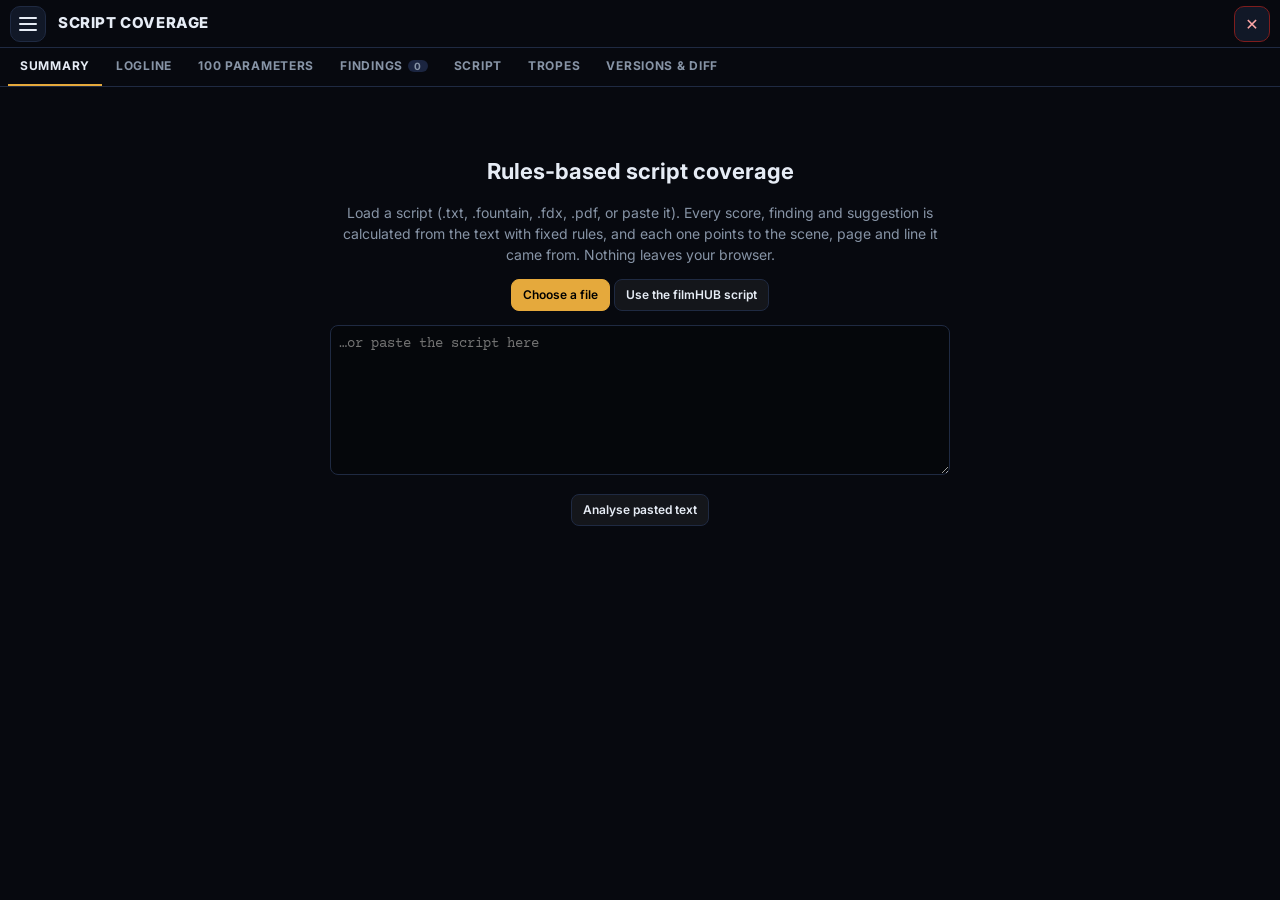
==== commit 2d53e805: "Menu and close buttons pinned to the same corners on every screen; run-on splitter handles full-name" ====
--- a/coverage.html
+++ b/coverage.html
@@ -74,22 +74,36 @@
 .empty textarea{width:100%;height:150px;background:#05070B;border:1px solid var(--line);border-radius:8px;padding:8px;font-family:'Courier Prime',monospace}
 @media(max-width:1000px){.sv{grid-template-columns:minmax(0,1fr);height:auto}.sv>div{overflow:visible}.nav{display:none}.panel{position:sticky;bottom:0;max-height:55vh;overflow:auto;z-index:5}}
 @media print{header,nav.tabs,.noprint{display:none!important}body{background:#fff;color:#000;display:block}main{overflow:visible}.card,.panel{background:#fff;border-color:#bbb}.mu{color:#555}}
+
+header{padding-left:58px;padding-right:56px;min-height:48px}
+.mbtn{position:fixed;top:6px;width:36px;height:36px;border-radius:10px;border:1px solid var(--line);background:#111827;display:inline-flex;align-items:center;justify-content:center;cursor:pointer;padding:0;color:var(--tx);z-index:70;text-decoration:none;font-size:16px}
+#cvBurger{left:10px}#cvBurger span{display:block;width:18px;height:2px;background:currentColor;border-radius:1px;box-shadow:0 6px currentColor,0 -6px currentColor}
+.xbtn{right:10px;color:#FCA5A5;border-color:#7F1D1D}
+#cvScrim{display:none;position:fixed;inset:0;background:rgba(0,0,0,.55);z-index:80}
+#cvSheet{display:none;position:fixed;left:8px;top:52px;width:340px;max-width:calc(100vw - 16px);max-height:calc(100vh - 64px);overflow:auto;background:#111827;border:1px solid #1F2A42;border-radius:12px;padding:12px;z-index:90;box-shadow:0 20px 45px rgba(0,0,0,.8)}
+#cvSheet .btn,#cvSheet select{display:block;width:100%;text-align:left;margin:0 0 6px;padding:10px 12px;font-size:13px}
+body.cvm #cvScrim,body.cvm #cvSheet{display:block}
 </style>
 </head>
 <body>
 <header>
-  <a class="back" href="filmhub.html" title="Back to filmHUB">&#8592;</a>
+  <button class="mbtn" id="cvBurger" aria-label="Menu" title="Menu"><span></span></button>
   <h1>Script Coverage <small id="hTitle"></small></h1>
-  <span class="sp"></span>
-  <select id="fmtSel" class="tx" style="width:auto" title="Format for page-count and structure checks"><option value="FEATURE">Feature</option><option value="PILOT">TV pilot</option><option value="TV60">TV 60 min</option><option value="TV30">TV 30 min</option><option value="SHORT">Short</option></select>
+  <a class="mbtn xbtn" id="cvClose" href="filmhub.html" aria-label="Close" title="Close and go back to filmHUB. Your saved versions stay in this browser.">&#10005;</a>
+</header>
+<div id="cvScrim"></div>
+<div id="cvSheet" role="dialog" aria-label="Script coverage menu">
+  <div class="mu sm" style="margin:0 2px 8px">Format</div>
+  <select id="fmtSel" class="tx" title="Format for page-count and structure checks"><option value="FEATURE">Feature</option><option value="PILOT">TV pilot</option><option value="TV60">TV 60 min</option><option value="TV30">TV 30 min</option><option value="SHORT">Short</option></select>
   <button class="btn g" id="bLoad">Load script</button>
   <button class="btn" id="bHub">From filmHUB</button>
   <button class="btn" id="bFmt" disabled>Auto-format</button>
   <button class="btn" id="bSave" disabled>Save version</button>
   <button class="btn" id="bUndo" disabled>Undo</button>
   <button class="btn" id="bExp" disabled>Export</button>
+  <a class="btn" href="filmhub.html" style="text-decoration:none;text-align:center">Back to filmHUB</a>
   <input type="file" id="fIn" accept=".txt,.fountain,.fdx,.pdf,.json,.html,.htm" style="display:none">
-</header>
+</div>
 <nav class="tabs" id="tabs"></nav>
 <main id="main"></main>
 <div class="toast" id="toast"></div>
@@ -123,6 +137,7 @@
 
 /* ---------- running the analysis ---------- */
 function analyze(raw,keepTab){
+  var pr=C.prepare(raw);if(pr.changed){raw=pr.text;setTimeout(function(){toast('Run-on text detected: split into '+pr.counts.speeches+' speeches, '+pr.counts.actions+' action paragraphs'+(pr.counts.scenes?' and '+pr.counts.scenes+' numbered scenes':''))},400)}
   S.raw=raw;$('main').innerHTML='<div class="empty mu">Reading the script…</div>';
   return new Promise(function(res){setTimeout(function(){
     try{S.R=C.analyze(raw,{format:$('fmtSel').value});}catch(e){console.error(e);$('main').innerHTML='<div class="empty"><b>Could not read this script.</b><div class="mu sm">'+esc(e.message)+'</div></div>';return res();}
@@ -364,13 +379,17 @@
   var st=r.stats,same=r.text.trim()===S.raw.trim();
   var warn=(r.before.scenes!==r.after.scenes||r.before.speakers!==r.after.speakers)?'<div class="tip" style="border-color:#f87171">Heads up: the scene or speaker count changes ('+r.before.scenes+' → '+r.after.scenes+' scenes, '+r.before.speakers+' → '+r.after.speakers+' speakers). Look at the preview before applying; you can Undo afterwards.</div>':'<div class="sm" style="color:var(--gd)">Check passed: '+r.after.scenes+' scenes and '+r.after.speakers+' speakers before and after.</div>';
   var d=document.createElement('div');d.className='modal';
-  d.innerHTML='<div><h2 style="margin:0 0 6px">Auto-format the whole script</h2><div class="mu sm">Reads the markers already in the text (scene headings, CAPITAL-LETTER names, parentheticals, transitions, scene numbers, indentation) and rewrites the script in standard screenplay form. Wording is never changed.</div><div style="margin:10px 0"><span class="chip">'+st.headings+' headings</span> <span class="chip">'+st.cues+' character cues</span> <span class="chip">'+st.parens+' parentheticals</span> <span class="chip">'+st.transitions+' transitions</span> <span class="chip">'+st.spacing+' lines trimmed</span> <span class="chip">'+st.numbers+' scene numbers kept</span></div>'+warn+'<div id="fmtPv" class="mu sm" style="margin-top:8px">Building preview…</div><div style="display:flex;gap:8px;margin-top:12px"><button class="btn p" id="fmtGo"'+(same?' disabled':'')+'>'+(same?'Already formatted':'Apply formatting')+'</button><button class="btn" id="fmtNo">Cancel</button></div></div>';
+  d.innerHTML='<div><h2 style="margin:0 0 6px">Auto-format the whole script</h2><div class="mu sm">Reads the markers already in the text (scene headings, CAPITAL-LETTER names, parentheticals, transitions, scene numbers, indentation) and rewrites the script in standard screenplay form. Wording is never changed.</div><div style="margin:10px 0"><span class="chip">'+st.headings+' headings</span> <span class="chip">'+st.cues+' character cues</span> <span class="chip">'+st.parens+' parentheticals</span> <span class="chip">'+st.transitions+' transitions</span> <span class="chip">'+st.reflowed+' wrapped lines joined into paragraphs</span> <span class="chip">'+st.spacing+' lines trimmed</span> <span class="chip">'+st.numbers+' scene numbers kept</span></div>'+warn+'<div id="fmtPv" class="mu sm" style="margin-top:8px">Building preview…</div><div style="display:flex;gap:8px;margin-top:12px"><button class="btn p" id="fmtGo"'+(same?' disabled':'')+'>'+(same?'Already formatted':'Apply formatting')+'</button><button class="btn" id="fmtNo">Cancel</button></div></div>';
   document.body.appendChild(d);$('fmtNo').onclick=function(){d.remove()};
-  $('fmtGo').onclick=function(){d.remove();S.undo.push(S.raw);if(S.undo.length>30)S.undo.shift();analyze(r.text).then(function(){toast('Script formatted')})};
+  $('fmtGo').onclick=function(){d.remove();S.undo.push(S.raw);if(S.undo.length>30)S.undo.shift();analyze(r.text).then(function(){S.tab='script';S.sel=null;tabs();render();toast('Script formatted: '+st.reflowed+' lines joined, '+(st.headings+st.cues+st.parens+st.transitions)+' markers fixed')})};
   setTimeout(function(){try{var D=C.diff(S.raw,r.text,{format:$('fmtSel').value}),shown=0,h='';
     D.scenes.forEach(function(sc){sc.hunks.forEach(function(x){if((x.op==='~'||x.op==='=')&&shown<14&&x.a.trim()!==x.b.trim()){shown++;h+='<div class="dl2 r">- '+esc(x.a)+'</div><div class="dl2 a">+ '+esc(x.b)+'</div>'}})});
     $('fmtPv').innerHTML=h?'<b>Sample of the changes</b>'+h:'Only spacing changes.'}catch(e){$('fmtPv').textContent=''}},40);
 };
+
+$('cvBurger').onclick=function(){document.body.classList.toggle('cvm')};$('cvScrim').onclick=function(){document.body.classList.remove('cvm')};
+$('cvSheet').addEventListener('click',function(e){var b=e.target.closest('button.btn');if(b&&b.id!=='fmtSel')setTimeout(function(){document.body.classList.remove('cvm')},60)});
+document.addEventListener('keydown',function(e){if(e.key==='Escape')document.body.classList.remove('cvm')});
 document.addEventListener('keydown',function(e){if((e.ctrlKey||e.metaKey)&&e.key==='z'&&document.activeElement.tagName!=='TEXTAREA'&&document.activeElement.tagName!=='INPUT'){e.preventDefault();undo()}});
 dbOpen().then(loadVersions).then(function(){tabs();render();
   var q=location.search.match(/[?&]hub=1/);if(q)fromHub();
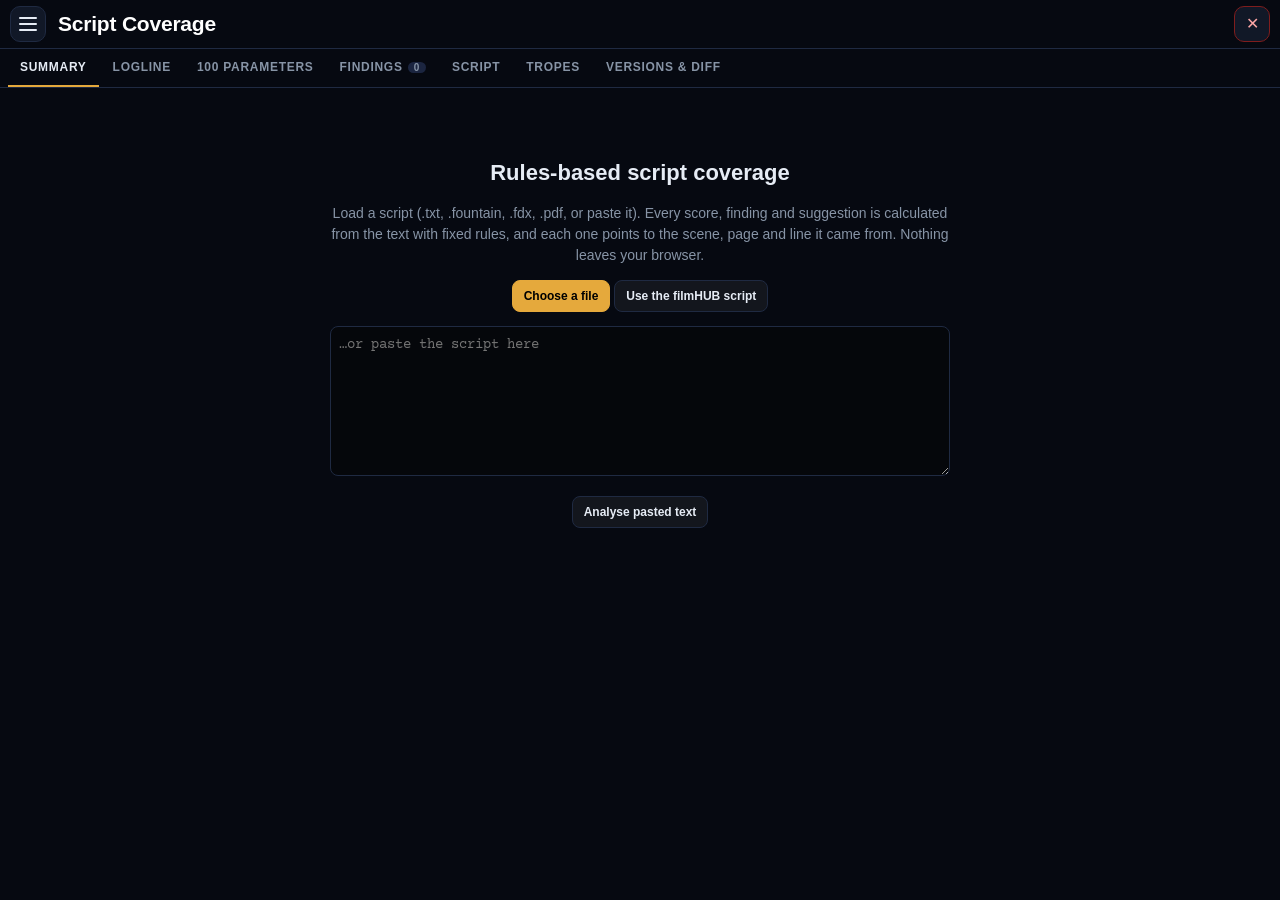
==== commit eea08fe2: "One shared hub style: square flat metro tiles on every hub" ====
--- a/coverage.html
+++ b/coverage.html
@@ -84,7 +84,7 @@
 #cvSheet .btn,#cvSheet select{display:block;width:100%;text-align:left;margin:0 0 6px;padding:10px 12px;font-size:13px}
 body.cvm #cvScrim,body.cvm #cvSheet{display:block}
 </style>
-</head>
+<style id="ph-touch">button,a,[onclick],select,summary,label{touch-action:manipulation;-webkit-tap-highlight-color:transparent}@media (pointer:coarse){.btn,button.btn{min-height:40px}#cvSheet button,#cvSheet select{min-height:44px}#phx button{min-height:44px}#phx input,#phx select,#cvSheet input,#cvSheet select,.modal input,.modal select,.modal textarea,#fIn,#ePaste,#ePasteGo~textarea{font-size:16px}textarea{font-size:max(16px,1em)}}</style><link rel="stylesheet" href="lib/hubstyle.css"></head>
 <body>
 <header>
   <button class="mbtn" id="cvBurger" aria-label="Menu" title="Menu"><span></span></button>
@@ -113,6 +113,7 @@
 <script src="lib/cov-measures.js"></script>
 <script src="lib/cov-tropes.js"></script>
 <script src="lib/cov-params.js"></script>
+<script src="lib/cov-repair.js"></script>
 <script src="lib/cov-report.js"></script>
 <script src="lib/cov-diff.js"></script>
 <script>
@@ -137,7 +138,7 @@
 
 /* ---------- running the analysis ---------- */
 function analyze(raw,keepTab){
-  var pr=C.prepare(raw);if(pr.changed){raw=pr.text;setTimeout(function(){toast('Run-on text detected: split into '+pr.counts.speeches+' speeches, '+pr.counts.actions+' action paragraphs'+(pr.counts.scenes?' and '+pr.counts.scenes+' numbered scenes':''))},400)}
+  var pr=C.prepare(raw,{skip:S.rep&&S.rep.skip,on:S.rep&&S.rep.on});if(pr.changed){raw=pr.text;setTimeout(function(){var rp=pr.repair;toast((pr.counts?'Run-on text detected: split into '+pr.counts.speeches+' speeches, '+pr.counts.actions+' action paragraphs. ':'')+(rp&&rp.total?'Cleaned up '+rp.total+' import problems (see Auto-format \u2192 Clean-up rules).':''))},400)}
   S.raw=raw;$('main').innerHTML='<div class="empty mu">Reading the script…</div>';
   return new Promise(function(res){setTimeout(function(){
     try{S.R=C.analyze(raw,{format:$('fmtSel').value});}catch(e){console.error(e);$('main').innerHTML='<div class="empty"><b>Could not read this script.</b><div class="mu sm">'+esc(e.message)+'</div></div>';return res();}
@@ -184,7 +185,7 @@
 /* ---------- SUMMARY ---------- */
 function sSummary(main){
   var R=S.R,m=R.m,st=R.stats,h='<div class="wrap">';
-  h+='<div class="card"><div class="grid2"><div><div class="mu sm mono">OVERALL (1–10)</div><div class="big" style="color:'+col(R.overall)+'">'+R.overall.toFixed(1)+'</div><div style="font-size:18px;font-weight:800">'+esc(R.band)+' · '+esc(R.verdict)+'</div><div class="mu sm" style="margin-top:6px">Scored on a 1–10 scale in five categories (the layout borrows the idea of Black List scoring, but the bands and rules here are this tool’s own). Craft, emotional engagement and theme adjust the overall by '+(R.overallParts.mod>=0?'+':'')+R.overallParts.mod+'. Measures are indicative: rules read the page, not the performance.</div></div><div>';
+  h+='<div class="card"><div class="grid2"><div><div class="mu sm mono">OVERALL (1–10)</div><div class="big" style="color:'+col(R.overall)+'">'+R.overall.toFixed(1)+'</div><div style="font-size:18px;font-weight:800">'+esc(R.band)+' · '+esc(R.verdict)+'</div><div class="mu sm" style="margin-top:6px">Scored on a 1–10 scale in five categories (The bands and rules here are this tool’s own). Craft, emotional engagement and theme adjust the overall by '+(R.overallParts.mod>=0?'+':'')+R.overallParts.mod+'. Measures are indicative: rules read the page, not the performance.</div></div><div>';
   ['Premise','Plot','Character','Dialogue','Setting'].forEach(function(k){var s=R.cats[k].score;h+='<div class="cat"><span>'+k+'</span><div class="bar"><i style="width:'+(s?s*10:0)+'%;background:'+col(s)+'"></i></div>'+chip(s)+'</div>'});
   h+='<div class="mu sm mono" style="margin-top:8px">'+['CRAFT','EMOT','THEME'].map(function(k){var a=R.axes[k];return a.label+' '+(a.score==null?'n/a':a.score.toFixed(1))}).join(' · ')+'</div></div></div></div>';
   h+='<div class="card"><h2>Overall summary</h2>'+R.summary.map(function(p){return '<p style="margin:0 0 9px">'+esc(p)+'</p>'}).join('')+'<div class="mu sm mono">'+st.pages+' pp · '+st.scenes+' scenes · '+st.speaking+' speaking roles · dialogue '+Math.round(st.dialogueShare*100)+'% · '+st.locations+' locations · night '+Math.round(st.nightShare*100)+'% · interior '+Math.round(st.intShare*100)+'%</div></div>';
@@ -374,8 +375,9 @@
 };
 
 /* ---------- auto-format ---------- */
-$('bFmt').onclick=function(){
-  if(!S.raw)return;var r;try{r=C.autoFormat(S.raw,{format:$('fmtSel').value})}catch(e){return toast('Could not format: '+e.message)}
+S.rep=S.rep||{skip:[],on:[]};
+function openFmt(){
+  if(!S.raw)return;var r;try{r=C.autoFormat(S.raw,{format:$('fmtSel').value,skip:S.rep.skip,on:S.rep.on})}catch(e){return toast('Could not format: '+e.message)}
   var st=r.stats,same=r.text.trim()===S.raw.trim();
   var warn=(r.before.scenes!==r.after.scenes||r.before.speakers!==r.after.speakers)?'<div class="tip" style="border-color:#f87171">Heads up: the scene or speaker count changes ('+r.before.scenes+' → '+r.after.scenes+' scenes, '+r.before.speakers+' → '+r.after.speakers+' speakers). Look at the preview before applying; you can Undo afterwards.</div>':'<div class="sm" style="color:var(--gd)">Check passed: '+r.after.scenes+' scenes and '+r.after.speakers+' speakers before and after.</div>';
   var d=document.createElement('div');d.className='modal';
@@ -385,7 +387,20 @@
   setTimeout(function(){try{var D=C.diff(S.raw,r.text,{format:$('fmtSel').value}),shown=0,h='';
     D.scenes.forEach(function(sc){sc.hunks.forEach(function(x){if((x.op==='~'||x.op==='=')&&shown<14&&x.a.trim()!==x.b.trim()){shown++;h+='<div class="dl2 r">- '+esc(x.a)+'</div><div class="dl2 a">+ '+esc(x.b)+'</div>'}})});
     $('fmtPv').innerHTML=h?'<b>Sample of the changes</b>'+h:'Only spacing changes.'}catch(e){$('fmtPv').textContent=''}},40);
-};
+  var rp=r.stats&&r.stats.repair;
+  if(rp){var box=document.createElement('details');box.style.cssText='margin:8px 0';
+    var h='<summary style="cursor:pointer"><b>Clean-up rules</b> <span class="mu sm">'+(rp.total?rp.total+' fixes from '+rp.log.filter(function(x){return x.n}).length+' rules':'nothing to clean')+'</span></summary>';
+    (rp.notes||[]).forEach(function(n){h+='<div class="tip" style="border-color:#f87171">'+esc(n)+'</div>'});
+    var gr='';rp.log.forEach(function(x){if(x.group!==gr){gr=x.group;h+='<div class="mu sm" style="margin-top:6px"><b>'+esc(gr)+'</b></div>'}
+      var on=!x.skipped;h+='<label style="display:block;font-size:12px;padding:2px 0"><input type="checkbox" data-r="'+x.id+'"'+(on?' checked':'')+'> '+esc(x.name)+(x.n?' <b>('+x.n+')</b>':'')+(x.off?' <i class="mu">off by default</i>':'')+'<div class="mu sm" style="margin-left:20px">'+esc(x.desc)+(x.ex?'<br><i>e.g. '+esc(x.ex)+'</i>':'')+'</div></label>'});
+    box.innerHTML=h;var pv=$('fmtPv');pv.parentNode.insertBefore(box,pv);if(S.rep.open)box.open=true;
+    box.addEventListener('toggle',function(){S.rep.open=box.open});
+    box.addEventListener('change',function(e){var id=e.target.getAttribute('data-r');if(!id)return;var R=rp.log.filter(function(x){return x.id===id})[0];
+      S.rep.skip=S.rep.skip.filter(function(k){return k!==id});S.rep.on=S.rep.on.filter(function(k){return k!==id});
+      if(e.target.checked){if(R&&R.off)S.rep.on.push(id)}else S.rep.skip.push(id);
+      S.rep.open=true;d.remove();openFmt()})}
+}
+$('bFmt').onclick=function(){S.rep={skip:[],on:[]};openFmt()};
 
 $('cvBurger').onclick=function(){document.body.classList.toggle('cvm')};$('cvScrim').onclick=function(){document.body.classList.remove('cvm')};
 $('cvSheet').addEventListener('click',function(e){var b=e.target.closest('button.btn');if(b&&b.id!=='fmtSel')setTimeout(function(){document.body.classList.remove('cvm')},60)});
--- a/lib/hubstyle.css
+++ b/lib/hubstyle.css
@@ -0,0 +1,67 @@
+/* One visual language for every hub: the filmHUB look (flat bright tiles, small caps labels, mono data, dark bars).
+   Loaded last on every tile page so it wins over each page's own styles. */
+:root{--hs-bg:#060911;--hs-bar:#070C15;--hs-line:#1B2436;--hs-line2:#26344E;--hs-tx:#E9EDF5;--hs-mu:#8794A6;--hs-lime:#88C13F;--hs-gold:#E5A93C;
+  --hs-body:"Segoe UI",-apple-system,BlinkMacSystemFont,"Montserrat",sans-serif;--hs-mono:'IBM Plex Mono',ui-monospace,monospace;--fds:var(--hs-body)}
+html,body{background:var(--hs-bg)!important}
+body{font-family:var(--hs-body);-webkit-font-smoothing:antialiased}
+
+/* metro tiles, same as filmHUB */
+.mtile{border-radius:3px!important;padding:clamp(8px,1.2vh,12px) 10px!important;min-height:96px!important;border:0!important;box-shadow:0 2px 6px rgba(0,0,0,.6)!important;background-image:none!important;transition:transform .1s,filter .1s!important;color:#fff}
+.mtile::after,.mtile::before{display:none!important}
+.mtile:hover{transform:scale(.99)!important;filter:brightness(1.08)!important;box-shadow:0 2px 6px rgba(0,0,0,.6)!important}
+.mtile:active{transform:scale(.97)!important}
+.mtile .micon{font-size:clamp(18px,2.6vh,26px)!important;margin:0 0 6px!important;line-height:1}
+.mtile .mtit{font-family:var(--hs-body)!important;font-size:clamp(11px,1.5vh,13px)!important;font-weight:800!important;letter-spacing:.02em!important;text-transform:uppercase!important;line-height:1.1!important}
+.mtile .msub{font-family:var(--hs-body)!important;font-size:clamp(9px,1.2vh,11px)!important;font-weight:600!important;opacity:.85;line-height:1.15!important}
+.mtile .mbadge{font-family:var(--hs-mono)!important;font-size:8.5px!important;font-weight:700!important;letter-spacing:.04em!important;padding:1px 5px!important;border-radius:2px!important;background:rgba(0,0,0,.38)!important;color:#fff!important}
+.mtile.dk,.mtile.dk .mtit,.mtile.dk .msub,.mtile.dk .micon{color:#000!important}
+.mtile.dk .mbadge{background:rgba(0,0,0,.2)!important;color:#000!important}
+.tile-grid,#db-grid{display:grid!important;grid-template-columns:repeat(auto-fill,minmax(150px,1fr))!important;grid-auto-rows:minmax(96px,auto)!important;gap:8px!important}
+#db-grid .mtile.hero{grid-column:span 2!important;grid-row:span 2!important}
+@media(max-width:560px){.tile-grid,#db-grid{grid-template-columns:repeat(2,minmax(0,1fr))!important;gap:6px!important}#db-grid .mtile.hero{grid-column:span 2!important;grid-row:span 1!important}}
+
+/* hub headings and stat cards */
+.hub-title,.tile-hub-title,h1.hub-h1{font-family:var(--hs-body)!important;font-size:21px!important;font-weight:700!important;letter-spacing:-.01em!important;text-transform:none!important}
+.hub-sub{font-family:var(--hs-mono)!important;font-size:11px!important;color:var(--hs-mu)!important}
+.stat-grid>div,.stats>div,.hub-stat{background:rgba(255,255,255,.05)!important;border:1px solid rgba(255,255,255,.1)!important;border-radius:3px!important}
+
+/* bars */
+header.tmb,.tmb{background:var(--hs-bar)!important;border-bottom:1px solid var(--hs-line)!important}
+#db-grid .mtile{grid-column:auto!important;grid-row:auto!important;order:0!important;min-height:96px!important}
+#db-grid .mtile.hero{grid-column:span 2!important;grid-row:span 2!important}
+#db-grid .mtile .mtit{font-size:clamp(11px,1.5vh,13px)!important}
+.mtile .micon i,.mtile .micon svg{color:inherit!important}
+.mtile[data-hs]{background:var(--hs-c)!important;color:var(--hs-k)!important}
+.mtile[data-hs] .mtit,.mtile[data-hs] .msub,.mtile[data-hs] .micon,.mtile[data-hs] .micon i{color:var(--hs-k)!important}
+.mtile[data-hs] .mbadge{color:var(--hs-k)!important;background:var(--hs-b)!important}
+.hub-title,h1[style*="Production Command"],#hubH1{font-family:var(--hs-body)!important}
+html body .mtile[data-hs],html body #db-grid .mtile[data-hs],html body #db-grid .mtile.hero[data-hs]{background:var(--hs-c)!important;background-image:none!important;border:0!important;border-radius:3px!important;box-shadow:0 2px 6px rgba(0,0,0,.6)!important}
+html body .mtile[data-hs] .mtit,html body .mtile[data-hs] .msub,html body .mtile[data-hs] .micon,html body .mtile[data-hs] .micon i,html body #db-grid .mtile[data-hs] .mtit,html body #db-grid .mtile[data-hs] .msub{color:var(--hs-k)!important;font-family:var(--hs-body)!important;font-size:clamp(11px,1.5vh,13px)!important;font-weight:800!important;letter-spacing:.02em!important;text-transform:uppercase!important}
+html body .mtile[data-hs] .msub,html body #db-grid .mtile[data-hs] .msub{font-size:clamp(9px,1.2vh,11px)!important;font-weight:600!important;text-transform:none!important;letter-spacing:0!important}
+html body .mtile[data-hs] .micon,html body .mtile[data-hs] .micon i{font-size:clamp(18px,2.6vh,26px)!important}
+html body .mtile[data-hs] .mbadge{background:var(--hs-b)!important;color:var(--hs-k)!important;font-family:var(--hs-mono)!important;font-size:8.5px!important;border-radius:2px!important}
+/* identical tiles everywhere: same size, same grid, same 3px corners as filmHUB */
+html body .mtile,html body #db-grid .mtile,html body #db-grid .mtile.hero,html body .tile-grid .mtile{border-radius:3px!important;grid-column:auto!important;grid-row:auto!important;min-height:96px!important;height:auto!important;padding:10px!important;justify-content:flex-start!important;gap:0!important;overflow:hidden}
+html body .mtile *,html body .mtile.hero *{text-shadow:none!important}
+html body .mtile[data-hs]{background-clip:padding-box!important}
+html body .mtile .micon{margin-bottom:6px!important}
+html body .mtile>div:not(.mbadge):not(.micon){margin-top:auto}
+html body .mtile .mtit{white-space:normal!important}
+html body h1,html body .hub-hd h1{font-family:var(--hs-body)!important;font-size:21px!important;font-weight:700!important;letter-spacing:-.01em!important;text-transform:none!important;color:#fff!important}
+html body .mtile [class*="swap"],html body .mtile button{border-radius:3px!important}
+@media(max-width:560px){html body #db-grid .mtile.hero{grid-column:auto!important}}
+/* metro: square tiles, sharp corners, icon top-left, title bottom-left */
+html body .mtile,html body #db-grid .mtile,html body #db-grid .mtile.hero,html body .tile-grid .mtile{border-radius:0!important;aspect-ratio:1/1!important;min-height:0!important;display:flex!important;flex-direction:column!important;justify-content:space-between!important;padding:10px 10px 9px!important;box-shadow:none!important}
+html body .mtile::before,html body .mtile::after{display:none!important;content:none!important}
+html body .mtile>div:not(.mbadge):not(.micon){margin-top:auto!important;padding-right:0}
+html body .mtile .micon{margin:0!important;align-self:flex-start}
+html body .mtile .mbadge{position:absolute!important;top:7px!important;right:7px!important;border-radius:0!important}
+html body .mtile .msub{display:-webkit-box;-webkit-line-clamp:2;-webkit-box-orient:vertical;overflow:hidden;margin-top:3px!important}
+html body .mtile [class*="swap"],html body .mtile>button,html body .mtile .mswap{position:absolute!important;right:6px!important;bottom:6px!important;width:20px!important;height:20px!important;min-height:0!important;padding:0!important;border-radius:0!important;font-size:10px!important;opacity:.0;transition:opacity .12s}
+html body .mtile:hover [class*="swap"],html body .mtile:hover>button,html body .mtile:hover .mswap{opacity:1}
+@media(pointer:coarse){html body .mtile [class*="swap"],html body .mtile>button,html body .mtile .mswap{opacity:.8}}
+html body .tile-grid,html body #db-grid{grid-template-columns:repeat(auto-fill,minmax(140px,1fr))!important;gap:6px!important}
+html body *[class*="mtile"]{border-radius:0!important}
+html body .mtile>.mtit{margin-top:auto!important}
+html body .mtile>.msub{margin-top:3px!important}
+html body .stat-grid>div,html body .stats>div{border-radius:3px!important}
